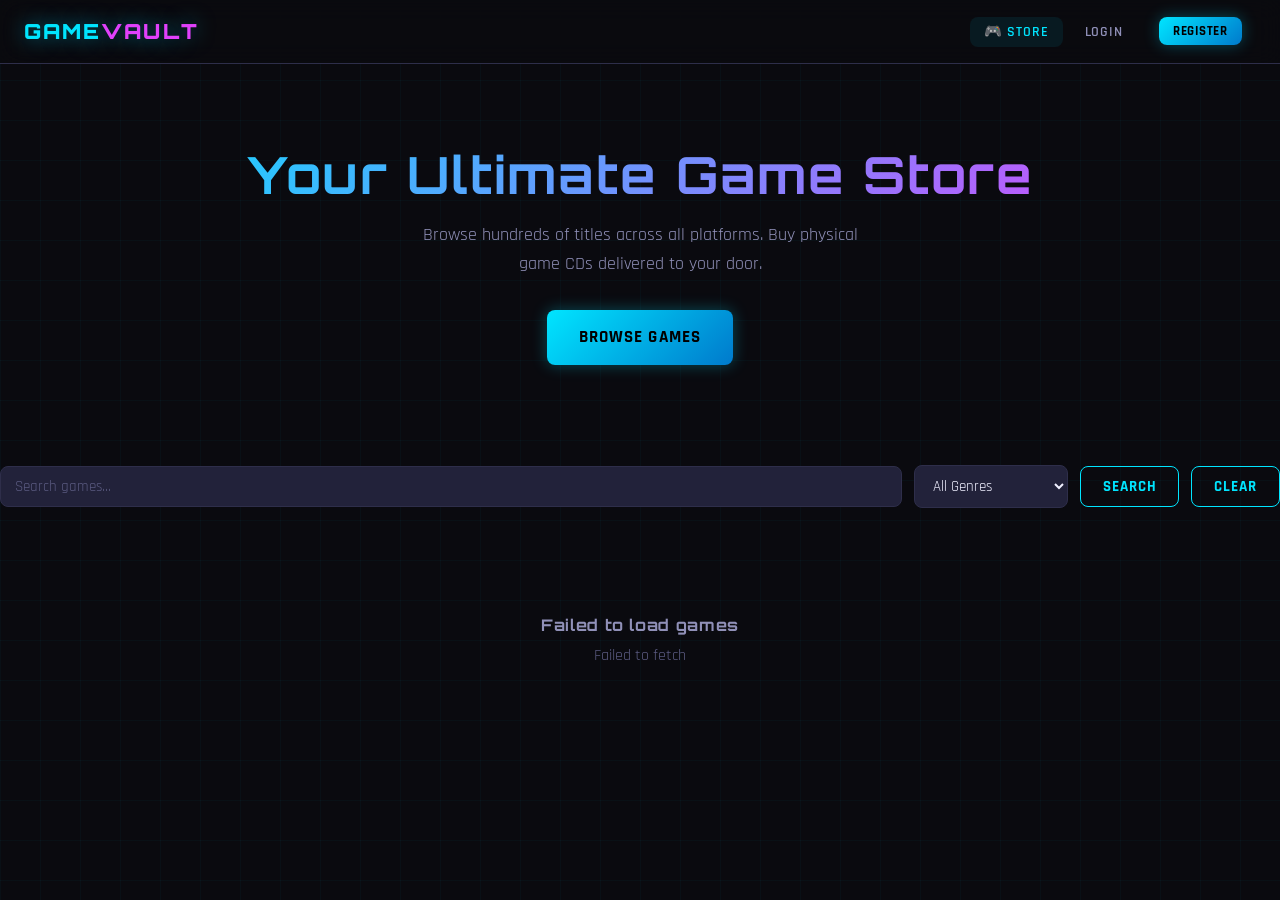
==== frontend/index.html @ d4b91f63 "Initial commit - GameVault full stack project" ====
<!DOCTYPE html>
<html lang="en">
<head>
  <meta charset="UTF-8" />
  <meta name="viewport" content="width=device-width, initial-scale=1.0"/>
  <title>GameVault — Game Store</title>
  <link rel="stylesheet" href="css/style.css" />
</head>
<body>
  <div id="navbar"></div>
  <div class="container">
    <section class="hero">
      <h1>Your Ultimate Game Store</h1>
      <p>Browse hundreds of titles across all platforms. Buy physical game CDs delivered to your door.</p>
      <a href="#games-section" class="btn btn-primary btn-lg">Browse Games</a>
    </section>
  </div>
  <div class="container section" id="games-section">
    <div class="search-bar">
      <input type="text" id="search-input" placeholder="Search games..." />
      <select id="genre-filter">
        <option value="">All Genres</option>
        <option value="Action">Action</option>
        <option value="Action-Adventure">Action-Adventure</option>
        <option value="RPG">RPG</option>
        <option value="Sandbox">Sandbox</option>
        <option value="Sports">Sports</option>
        <option value="Strategy">Strategy</option>
        <option value="Horror">Horror</option>
        <option value="Shooter">Shooter</option>
      </select>
      <button class="btn btn-secondary" id="search-btn">Search</button>
      <button class="btn btn-secondary" id="clear-btn">Clear</button>
    </div>

    <div id="games-container">
      <div class="loading-state"><div class="spinner"></div><p>Loading games...</p></div>
    </div>
  </div>

  <script src="js/api.js"></script>
  <script src="js/ui.js"></script>
  <script src="js/index.js">  </script>
</body>
</html>
---- frontend/css/style.css ----
@import url('https://fonts.googleapis.com/css2?family=Orbitron:wght@400;600;700;900&family=Rajdhani:wght@300;400;500;600;700&display=swap');
:root {
  --bg-primary:    #0a0a0f;
  --bg-secondary:  #12121a;
  --bg-card:       #1a1a28;
  --bg-elevated:   #22223a;
  --border:        #2e2e4a;
  --border-light:  #3e3e60;

  --neon-cyan:     #00e5ff;
  --neon-purple:   #9c4dcc;
  --neon-pink:     #e040fb;
  --neon-green:    #00e676;
  --accent:        #00e5ff;


  --text-primary:  #f0f0ff;
  --text-secondary:#9090b8;
  --text-muted:    #5a5a80;

  --danger:        #ff4444;
  --success:       #00e676;
  --warning:       #ffab40;

  --shadow-glow:   0 0 20px rgba(0, 229, 255, 0.15);
  --shadow-card:   0 4px 24px rgba(0, 0, 0, 0.5);
  --radius:        8px;
  --radius-lg:     14px;
  --transition:    0.2s ease;

  --nav-height:    64px;
}

*, *::before, *::after { 
  box-sizing: border-box; 
  margin: 0; 
  padding: 0; 
}

html { scroll-behavior: smooth; }

body {
  font-family: 'Rajdhani', sans-serif;
  background-color: var(--bg-primary);
  color: var(--text-primary);
  min-height: 100vh;
  font-size: 16px;
  line-height: 1.6;
  overflow-x: hidden;
}

body::before {
  content: '';
  position: fixed;
  inset: 0;
  background-image:
    linear-gradient(rgba(0,229,255,0.03) 1px, transparent 1px),
    linear-gradient(90deg, rgba(0,229,255,0.03) 1px, transparent 1px);
  background-size: 40px 40px;
  pointer-events: none;
  z-index: 0;
}

h1, h2, h3, h4 {
  font-family: 'Orbitron', sans-serif;
  letter-spacing: 0.04em;
  line-height: 1.2;
}

a { color: var(--neon-cyan); text-decoration: none; transition: color var(--transition); }
a:hover { color: var(--neon-pink); }

.container {
  max-width: 1280px;
  margin: 0 auto;
  padding: 0 24px;
  position: relative;
  z-index: 1;
}

.hidden { display: none !important; }
.flex { display: flex; }
.gap-2 { gap: 8px; }
.gap-4 { gap: 16px; }
.mt-2 { margin-top: 8px; }
.mt-4 { margin-top: 16px; }
.text-center { text-align: center; }
.text-muted { color: var(--text-secondary); }
.text-danger { color: var(--danger); }
.text-success { color: var(--success); }

.navbar {
  position: sticky;
  top: 0;
  z-index: 100;
  height: var(--nav-height);
  background: rgba(10, 10, 15, 0.9);
  backdrop-filter: blur(12px);
  border-bottom: 1px solid var(--border);
  display: flex;
  align-items: center;
}

.navbar .container {
  display: flex;
  align-items: center;
  justify-content: space-between;
  width: 100%;
}

.nav-logo {
  font-family: 'Orbitron', sans-serif;
  font-size: 1.3rem;
  font-weight: 900;
  color: var(--neon-cyan);
  text-shadow: 0 0 20px rgba(0,229,255,0.5);
  letter-spacing: 0.1em;
}

.nav-logo span { color: var(--neon-pink); }

.nav-links {
  display: flex;
  align-items: center;
  gap: 8px;
  list-style: none;
}

.nav-links a {
  color: var(--text-secondary);
  font-weight: 600;
  font-size: 0.9rem;
  letter-spacing: 0.06em;
  text-transform: uppercase;
  padding: 6px 14px;
  border-radius: var(--radius);
  transition: all var(--transition);
}

.nav-links a:hover,
.nav-links a.active {
  color: var(--neon-cyan);
  background: rgba(0, 229, 255, 0.08);
}

.cart-badge {
  position: relative;
}

.cart-count {
  position: absolute;
  top: -6px;
  right: -6px;
  background: var(--neon-pink);
  color: #fff;
  font-size: 0.65rem;
  font-weight: 700;
  border-radius: 50%;
  width: 18px;
  height: 18px;
  display: flex;
  align-items: center;
  justify-content: center;
}

.btn {
  display: inline-flex;
  align-items: center;
  justify-content: center;
  gap: 6px;
  padding: 10px 22px;
  border: none;
  border-radius: var(--radius);
  font-family: 'Rajdhani', sans-serif;
  font-size: 0.95rem;
  font-weight: 700;
  letter-spacing: 0.06em;
  text-transform: uppercase;
  cursor: pointer;
  transition: all var(--transition);
  position: relative;
  overflow: hidden;
  white-space: nowrap;
}

.btn::after {
  content: '';
  position: absolute;
  inset: 0;
  background: rgba(255,255,255,0);
  transition: background var(--transition);
}

.btn:hover::after { background: rgba(255,255,255,0.06); }
.btn:active { transform: scale(0.98); }

.btn-primary {
  background: linear-gradient(135deg, var(--neon-cyan), #007acc);
  color: #000;
  box-shadow: 0 0 16px rgba(0, 229, 255, 0.3);
}

.btn-primary:hover { box-shadow: 0 0 28px rgba(0, 229, 255, 0.5); }

.btn-secondary {
  background: transparent;
  color: var(--neon-cyan);
  border: 1px solid var(--neon-cyan);
}

.btn-secondary:hover {
  background: rgba(0, 229, 255, 0.08);
}

.btn-danger {
  background: transparent;
  color: var(--danger);
  border: 1px solid var(--danger);
}

.btn-danger:hover { background: rgba(255, 68, 68, 0.1); }

.btn-success {
  background: linear-gradient(135deg, var(--neon-green), #00a050);
  color: #000;
}

.btn-sm { 
  padding: 6px 14px; 
  font-size: 0.8rem; 
}
.btn-lg { padding: 14px 32px; 
  font-size: 1.05rem
}
.btn-block { 
  width: 100%; 
}
.btn:disabled { opacity: 0.45; cursor: not-allowed; transform: none; }

.card {
  background: var(--bg-card);
  border: 1px solid var(--border);
  border-radius: var(--radius-lg);
  overflow: hidden;
  transition: border-color var(--transition), box-shadow var(--transition), transform var(--transition);
}
.card:hover {
  border-color: rgba(0, 229, 255, 0.3);
  box-shadow: var(--shadow-glow), var(--shadow-card);
  transform: translateY(-2px);
}
.game-card {
  display: flex;
  flex-direction: column;
}
.game-card-img {
  width: 100%;
  aspect-ratio: 3/4;
  object-fit: cover;
  background: var(--bg-elevated);
}

.game-card-body {
  padding: 16px;
  display: flex;
  flex-direction: column;
  flex: 1;
  gap: 8px;
}
.game-card-title {
  font-family: 'Orbitron', sans-serif;
  font-size: 0.85rem;
  font-weight: 700;
  color: var(--text-primary);
  line-height: 1.3;
  display: -webkit-box;
  -webkit-line-clamp: 2;
  -webkit-box-orient: vertical;
  overflow: hidden;
}
.game-card-meta {
  display: flex;
  gap: 6px;
  flex-wrap: wrap;
}
.badge {
  display: inline-block;
  padding: 2px 8px;
  border-radius: 4px;
  font-size: 0.72rem;
  font-weight: 600;
  letter-spacing: 0.04em;
  text-transform: uppercase;
}
.badge-genre { background: rgba(156,77,204,0.2); color: var(--neon-purple); border: 1px solid rgba(156,77,204,0.3); }
.badge-platform { background: rgba(0,229,255,0.1); color: var(--neon-cyan); border: 1px solid rgba(0,229,255,0.2); }
.game-card-price {
  font-family: 'Orbitron', sans-serif;
  font-size: 1.1rem;
  font-weight: 700;
  color: var(--neon-cyan);
  margin-top: auto;
}
.game-card-stock {
  font-size: 0.78rem;
  color: var(--text-muted);
}
.game-card-stock.low { color: var(--warning); }
.game-card-stock.out { color: var(--danger); }

.games-grid {
  display: grid;
  grid-template-columns: repeat(auto-fill, minmax(200px, 1fr));
  gap: 20px;
}
.form-group {
  display: flex;
  flex-direction: column;
  gap: 6px;
}

label {
  font-size: 0.85rem;
  font-weight: 600;
  letter-spacing: 0.06em;
  text-transform: uppercase;
  color: var(--text-secondary);
}
input, select, textarea {
  background: var(--bg-elevated);
  border: 1px solid var(--border);
  border-radius: var(--radius);
  color: var(--text-primary);
  font-family: 'Rajdhani', sans-serif;
  font-size: 0.95rem;
  padding: 10px 14px;
  transition: border-color var(--transition), box-shadow var(--transition);
  outline: none;
  width: 100%;
}
input:focus, select:focus, textarea:focus {
  border-color: var(--neon-cyan);
  box-shadow: 0 0 0 3px rgba(0, 229, 255, 0.1);
}
.password-group {
  position: relative;
  display: flex;
  align-items: center;
}
.password-group input {
  flex: 1;
  padding-right: 44px;
}
.password-toggle {
  position: absolute;
  right: 10px;
  background: none;
  border: none;
  cursor: pointer;
  padding: 6px;
  display: flex;
  align-items: center;
  justify-content: center;
  font-size: 1.2rem;
  color: var(--text-secondary);
  transition: color var(--transition);
}
.password-toggle:hover .eye-icon.visible {
  stroke: var(--neon-cyan);
  color: var(--neon-cyan);
}
.eye-icon {
  display: inline-flex;
  align-items: center;
  justify-content: center;
  width: 20px;
  height: 20px;
  opacity: 0;
  transition: opacity var(--transition), stroke var(--transition);
  stroke: var(--text-secondary);
  color: var(--text-secondary);
}
.eye-icon.visible {
  opacity: 1
}
/* used psuedocode */
input::placeholder, textarea::placeholder { color: var(--text-muted); }
textarea { resize: vertical; min-height: 90px; }

.form-row {
  display: grid;
  grid-template-columns: 1fr 1fr;
  gap: 16px;
}
.auth-page {
  min-height: calc(100vh - var(--nav-height));
  display: flex;
  align-items: center;
  justify-content: center;
  padding: 48px 16px;
}
.auth-box {
  background: var(--bg-card);
  border: 1px solid var(--border);
  border-radius: var(--radius-lg);
  padding: 40px;
  width: 100%;
  max-width: 440px;
  box-shadow: var(--shadow-card);
}
.auth-box h1 {
  font-size: 1.4rem;
  margin-bottom: 6px;
  color: var(--neon-cyan);
}
.auth-box p {
  color: var(--text-secondary);
  margin-bottom: 28px;
  font-size: 0.9rem;
}

.auth-form {
  display: flex;
  flex-direction: column;
  gap: 18px;
}
.auth-footer {
  margin-top: 20px;
  text-align: center;
  font-size: 0.9rem;
  color: var(--text-muted);
}
.page-header {
  padding: 40px 0 28px;
  border-bottom: 1px solid var(--border);
  margin-bottom: 32px;
}
.page-header h1 {
  font-size: 1.6rem;
  color: var(--text-primary);
}

.page-header h1 span { 
  color: var(--neon-cyan); 
}
.search-bar {
  display: flex;
  gap: 12px;
  align-items: center;
  flex-wrap: wrap;
  margin-bottom: 28px;
}
.search-bar input {
  flex: 1;
  min-width: 200px;
}
.search-bar select {
  width: auto;
  min-width: 150px;
}
.cart-layout {
  display: grid;
  grid-template-columns: 1fr 340px;
  gap: 24px;
  align-items: start;
}
.cart-item {
  display: flex;
  align-items: center;
  gap: 16px;
  padding: 16px;
  background: var(--bg-card);
  border: 1px solid var(--border);
  border-radius: var(--radius-lg);
  margin-bottom: 12px;
  transition: border-color var(--transition);
}
.cart-item:hover { 
  border-color: rgba(0,229,255,0.2); 
}
.cart-item-img {
  width: 72px;
  height: 96px;
  object-fit: cover;
  border-radius: var(--radius);
  background: var(--bg-elevated);
  flex-shrink: 0;
}
.cart-item-info { 
  flex: 1; min-width: 0; 
}
.cart-item-title {
  font-family: 'Orbitron', sans-serif;
  font-size: 0.82rem;
  font-weight: 600;
  line-height: 1.3;
  margin-bottom: 4px;
}
.cart-item-price {
  color: var(--neon-cyan);
  font-weight: 600;
  font-size: 0.9rem;
}
.qty-control {
  display: flex;
  align-items: center;
  gap: 8px;
  margin-top: 10px;
}

.qty-btn {
  width: 28px;
  height: 28px;
  display: flex;
  align-items: center;
  justify-content: center;
  background: var(--bg-elevated);
  border: 1px solid var(--border);
  border-radius: 6px;
  color: var(--text-primary);
  cursor: pointer;
  font-size: 1rem;
  font-weight: 700;
  transition: all var(--transition);
}

.qty-btn:hover {
  border-color: var(--neon-cyan);
  color: var(--neon-cyan);
}

.qty-value {
  font-family: 'Orbitron', sans-serif;
  font-size: 0.9rem;
  font-weight: 700;
  min-width: 24px;
  text-align: center;
}

.cart-summary {
  background: var(--bg-card);
  border: 1px solid var(--border);
  border-radius: var(--radius-lg);
  padding: 24px;
  position: sticky;
  top: calc(var(--nav-height) + 16px);
}

.cart-summary h3 {
  font-size: 1rem;
  margin-bottom: 20px;
  padding-bottom: 12px;
  border-bottom: 1px solid var(--border);
  color: var(--text-secondary);
  letter-spacing: 0.1em;
}

.summary-line {
  display: flex;
  justify-content: space-between;
  align-items: center;
  margin-bottom: 12px;
  font-size: 0.9rem;
  color: var(--text-secondary);
}

.summary-total {
  display: flex;
  justify-content: space-between;
  align-items: center;
  padding-top: 14px;
  margin-top: 6px;
  border-top: 1px solid var(--border);
  font-family: 'Orbitron', sans-serif;
  font-size: 1rem;
  font-weight: 700;
  color: var(--neon-cyan);
}
/* orders screen */
.order-card {
  background: var(--bg-card);
  border: 1px solid var(--border);
  border-radius: var(--radius-lg);
  overflow: hidden;
  margin-bottom: 16px;
  transition: border-color var(--transition);
}
.order-card:hover { 
  border-color: rgba(0,229,255,0.2); 
}
.order-card-header {
  display: flex;
  justify-content: space-between;
  align-items: center;
  padding: 16px 20px;
  background: var(--bg-elevated);
  border-bottom: 1px solid var(--border);
  flex-wrap: wrap;
  gap: 8px;
}

.order-id {
  font-family: 'Orbitron', sans-serif;
  font-size: 0.8rem;
  color: var(--text-secondary);
}

.order-total {
  font-family: 'Orbitron', sans-serif;
  font-size: 1rem;
  font-weight: 700;
  color: var(--neon-cyan);
}

.order-date {
  font-size: 0.82rem;
  color: var(--text-muted);
}

.status-badge {
  padding: 4px 12px;
  border-radius: 20px;
  font-size: 0.75rem;
  font-weight: 700;
  letter-spacing: 0.08em;
  text-transform: uppercase;
}

.status-PENDING    { 
  background: rgba(255,171,64,0.15); 
  color: var(--warning); 
  border: 1px solid rgba(255,171,64,0.3); 

}
.status-PROCESSING { 
  background: rgba(0,229,255,0.1);   
  color: var(--neon-cyan); 
  border: 1px solid rgba(0,229,255,0.2); 
}
.status-SHIPPED    { 
  background: rgba(156,77,204,0.15); 
  color: var(--neon-purple); 
  border: 1px solid rgba(156,77,204,0.3); 
}

.status-DELIVERED 
 { 
  background: rgba(0,230,118,0.12); 
  color: var(--neon-green); 
  border: 1px solid rgba(0,230,118,0.3); 
}

.status-CANCELLED  { 
  background: rgba(255,68,68,0.1);
   color: var(--danger);
    border: 1px solid rgba(255,68,68,0.2); 
  }

.order-items-list { 
  padding: 16px 20px; 
}

.order-item-row {
  display: flex;
  align-items: center;
  gap: 12px;
  padding: 8px 0;
  border-bottom: 1px solid var(--border);
}
.order-item-row:last-child { 
  border-bottom: none; 
}
.order-item-img {
  width: 48px;
  height: 64px;
  object-fit: cover;
  border-radius: 6px;
  background: var(--bg-elevated);
  flex-shrink: 0;
}

.order-item-details { flex: 1; min-width: 0; }

.order-item-title {
  font-family: 'Orbitron', sans-serif;
  font-size: 0.78rem;
  white-space: nowrap;
  overflow: hidden;
  text-overflow: ellipsis;
}

.order-item-sub {
  font-size: 0.82rem;
  color: var(--text-muted);
}
/* admin screen */
.admin-layout {
  display: grid;
  grid-template-columns: 220px 1fr;
  gap: 24px;
  align-items: start;
  min-height: calc(100vh - var(--nav-height) - 80px);
}

.admin-sidebar {
  background: var(--bg-card);
  border: 1px solid var(--border);
  border-radius: var(--radius-lg);
  overflow: hidden;
  position: sticky;
  top: calc(var(--nav-height) + 16px);
}

.admin-sidebar-header {
  padding: 16px 20px;
  background: var(--bg-elevated);
  border-bottom: 1px solid var(--border);
  font-family: 'Orbitron', sans-serif;
  font-size: 0.75rem;
  letter-spacing: 0.12em;
  color: var(--text-secondary);
  text-transform: uppercase;
}

.admin-nav { list-style: none; padding: 8px; }

.admin-nav li a {
  display: flex;
  align-items: center;
  gap: 10px;
  padding: 10px 14px;
  border-radius: var(--radius);
  color: var(--text-secondary);
  font-weight: 600;
  font-size: 0.9rem;
  transition: all var(--transition);
}

.admin-nav li a:hover,
.admin-nav li a.active {
  background: rgba(0,229,255,0.08);
  color: var(--neon-cyan);
}

.data-table {
  width: 100%;
  border-collapse: collapse;
  font-size: 0.9rem;
}

.data-table th {
  font-family: 'Orbitron', sans-serif;
  font-size: 0.7rem;
  letter-spacing: 0.1em;
  color: var(--text-secondary);
  text-transform: uppercase;
  padding: 12px 16px;
  text-align: left;
  border-bottom: 1px solid var(--border);
  background: var(--bg-elevated);
}

.data-table td {
  padding: 12px 16px;
  border-bottom: 1px solid var(--border);
  color: var(--text-primary);
  vertical-align: middle;
}

.data-table tr:last-child td { border-bottom: none; }

.data-table tr:hover td { background: rgba(0,229,255,0.03); }

.data-table-wrap {
  background: var(--bg-card);
  border: 1px solid var(--border);
  border-radius: var(--radius-lg);
  overflow: hidden;
}

.modal-overlay {
  position: fixed;
  inset: 0;
  background: rgba(0,0,0,0.75);
  backdrop-filter: blur(4px);
  z-index: 200;
  display: flex;
  align-items: center;
  justify-content: center;
  padding: 16px;
  opacity: 0;
  transition: opacity 0.2s ease;
  pointer-events: none;
}

.modal-overlay.active {
  opacity: 1;
  pointer-events: auto;
}

.modal {
  background: var(--bg-card);
  border: 1px solid var(--border-light);
  border-radius: var(--radius-lg);
  padding: 32px;
  width: 100%;
  max-width: 540px;
  max-height: 90vh;
  overflow-y: auto;
  box-shadow: var(--shadow-card), var(--shadow-glow);
  transform: translateY(20px);
  transition: transform 0.2s ease;
}

.modal-overlay.active .modal { transform: translateY(0); }

.modal-header {
  display: flex;
  justify-content: space-between;
  align-items: center;
  margin-bottom: 24px;
}

.modal-header h2 {
  font-size: 1rem;
  color: var(--neon-cyan);
}

.modal-close {
  background: none;
  border: none;
  color: var(--text-muted);
  font-size: 1.4rem;
  cursor: pointer;
  padding: 4px;
  line-height: 1;
  transition: color var(--transition);
}

.modal-close:hover { color: var(--text-primary); }

.modal-form { display: flex; flex-direction: column; gap: 16px; }
/* for alerts */
.alert {
  padding: 12px 16px;
  border-radius: var(--radius);
  font-size: 0.9rem;
  font-weight: 500;
  margin-bottom: 16px;
  border: 1px solid;
}

.alert-error   { background: rgba(255,68,68,0.1);   border-color: rgba(255,68,68,0.3);  color: #ff8888; }
.alert-success { background: rgba(0,230,118,0.1); border-color: rgba(0,230,118,0.3); color: #5affa5; }
.alert-info    { background: rgba(0,229,255,0.08); border-color: rgba(0,229,255,0.2);  color: var(--neon-cyan); }


/* loading */
.spinner {
  width: 36px;
  height: 36px;
  border: 3px solid var(--border);
  border-top-color: var(--neon-cyan);
  border-radius: 50%;
  animation: spin 0.7s linear infinite;
  margin: 40px auto;
}
@keyframes spin { to { transform: rotate(360deg); } }

.loading-state {
  text-align: center;
  padding: 60px 16px;
  color: var(--text-muted);
}

.empty-state {
  text-align: center;
  padding: 80px 16px;
  color: var(--text-muted);
}

.empty-state h3 {
  font-size: 1rem;
  margin-bottom: 8px;
  color: var(--text-secondary);
}

.hero {
  padding: 80px 0 60px;
  text-align: center;
  position: relative;
}

.hero h1 {
  font-size: clamp(1.8rem, 5vw, 3.2rem);
  margin-bottom: 16px;
  background: linear-gradient(135deg, var(--neon-cyan), var(--neon-pink));
  -webkit-background-clip: text;
  -webkit-text-fill-color: transparent;
  background-clip: text;
}

.hero p {
  color: var(--text-secondary);
  font-size: 1.1rem;
  max-width: 480px;
  margin: 0 auto 32px;
}

.section {
  padding: 40px 0;
}

@media (max-width: 768px) {
  .cart-layout { grid-template-columns: 1fr; }
  .admin-layout { grid-template-columns: 1fr; }
  .form-row { grid-template-columns: 1fr; }
  .games-grid { grid-template-columns: repeat(auto-fill, minmax(160px, 1fr)); }

  .nav-links .nav-text { display: none; }
  .admin-sidebar { position: static; }
}
/* for mobile */
@media (max-width: 480px) {
  .auth-box { padding: 28px 20px; }
  .modal { padding: 24px 16px; }
}
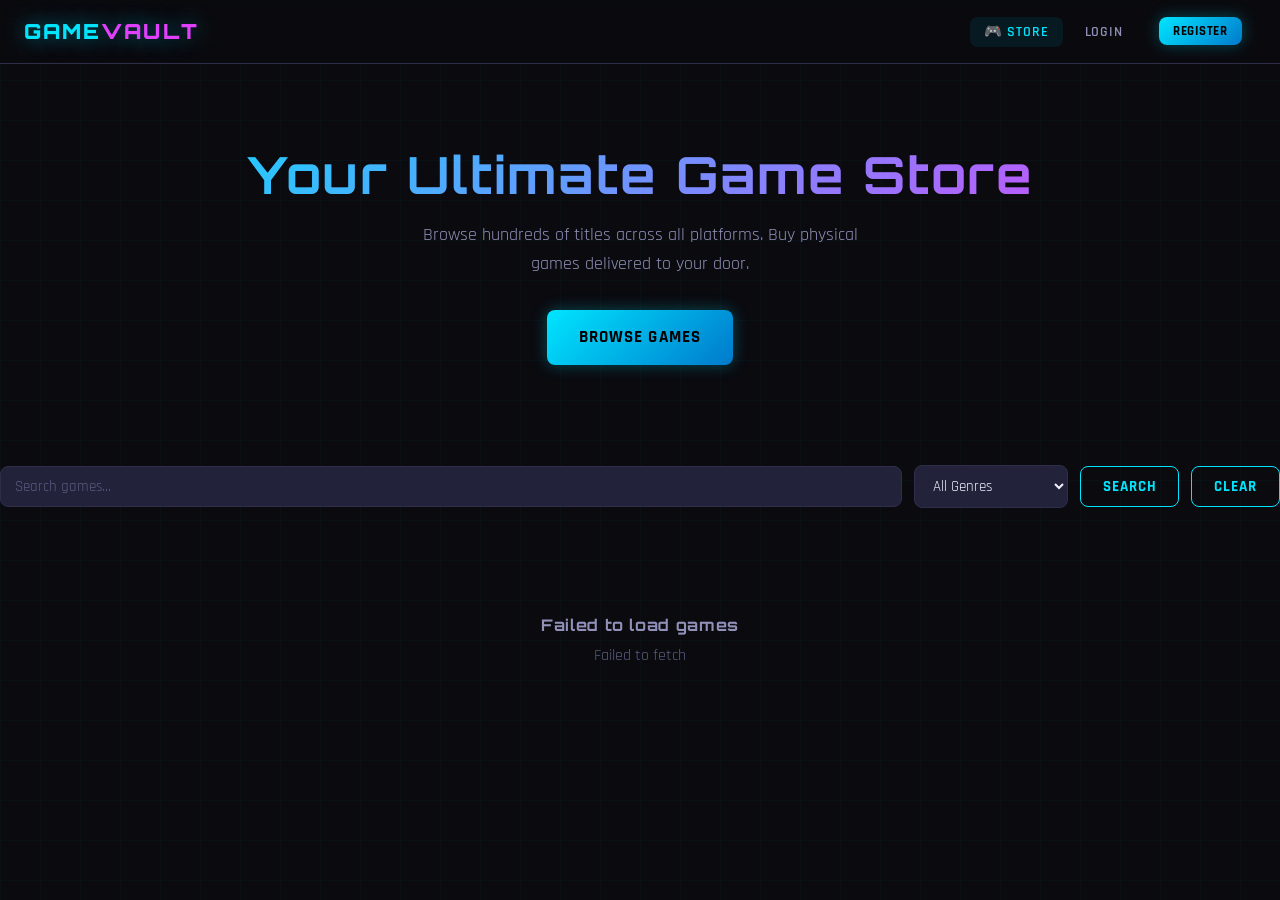
==== commit f72039f8: "Fixed bug in admin page - now item name displayed for orders" ====
--- a/frontend/index.html
+++ b/frontend/index.html
@@ -11,7 +11,7 @@
   <div class="container">
     <section class="hero">
       <h1>Your Ultimate Game Store</h1>
-      <p>Browse hundreds of titles across all platforms. Buy physical game CDs delivered to your door.</p>
+      <p>Browse hundreds of titles across all platforms. Buy physical games delivered to your door.</p>
       <a href="#games-section" class="btn btn-primary btn-lg">Browse Games</a>
     </section>
   </div>
--- a/frontend/css/style.css
+++ b/frontend/css/style.css
@@ -693,6 +693,39 @@
   font-size: 0.82rem;
   color: var(--text-muted);
 }
+
+.admin-order-items {
+  display: flex;
+  flex-direction: column;
+  gap: 8px;
+  min-width: 220px;
+}
+
+.admin-order-items-count {
+  font-size: 0.75rem;
+  color: var(--text-muted);
+  text-transform: uppercase;
+  letter-spacing: 0.08em;
+}
+
+.admin-order-item {
+  padding: 8px 10px;
+  border: 1px solid var(--border);
+  border-radius: 10px;
+  background: rgba(255,255,255,0.03);
+}
+
+.admin-order-item-title {
+  font-weight: 600;
+  color: var(--text-primary);
+  line-height: 1.35;
+}
+
+.admin-order-item-meta {
+  margin-top: 2px;
+  font-size: 0.8rem;
+  color: var(--text-secondary);
+}
 /* admin screen */
 .admin-layout {
   display: grid;
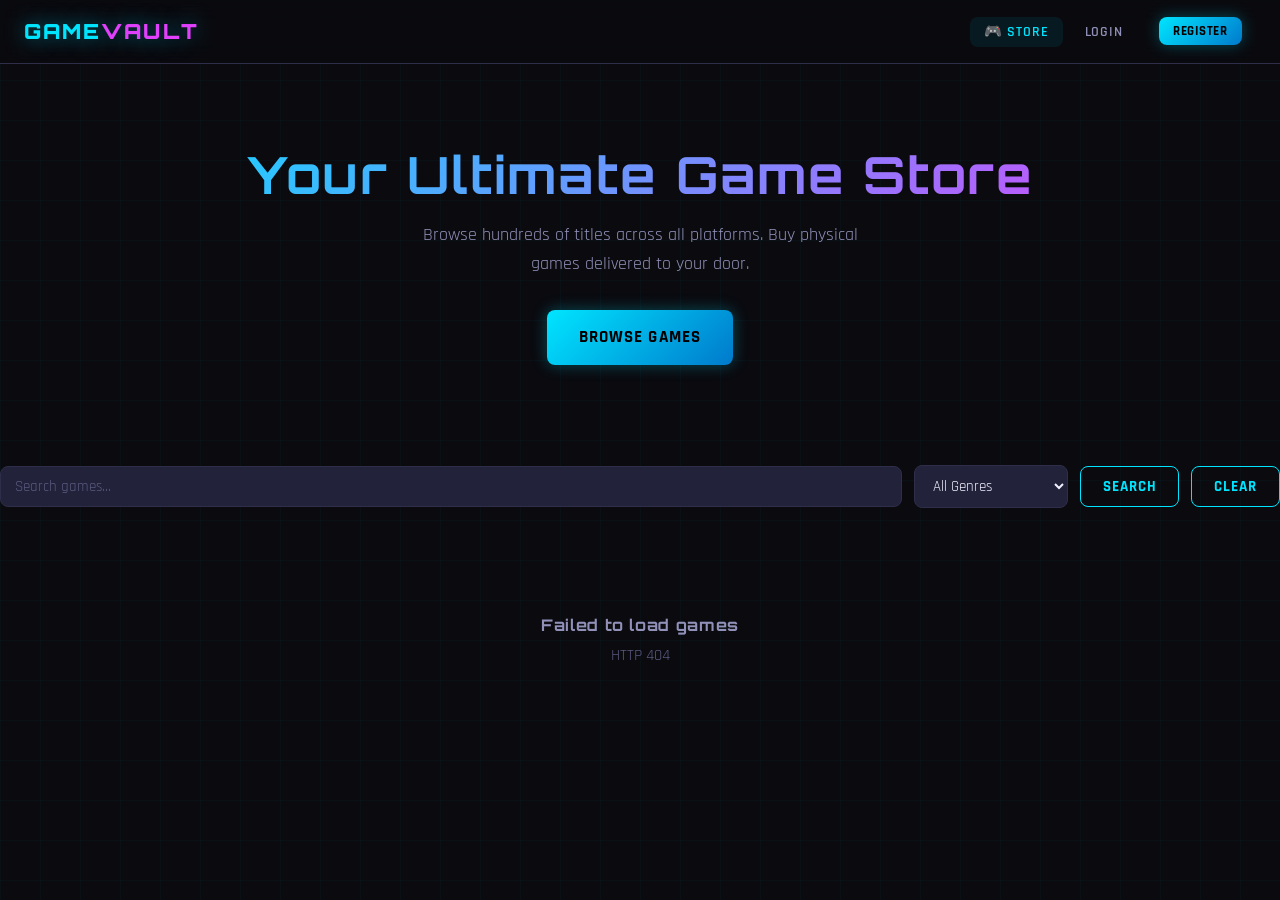
==== commit 79d7ebe4: "added demo video" ====
(no text change in the page or its own stylesheets)
